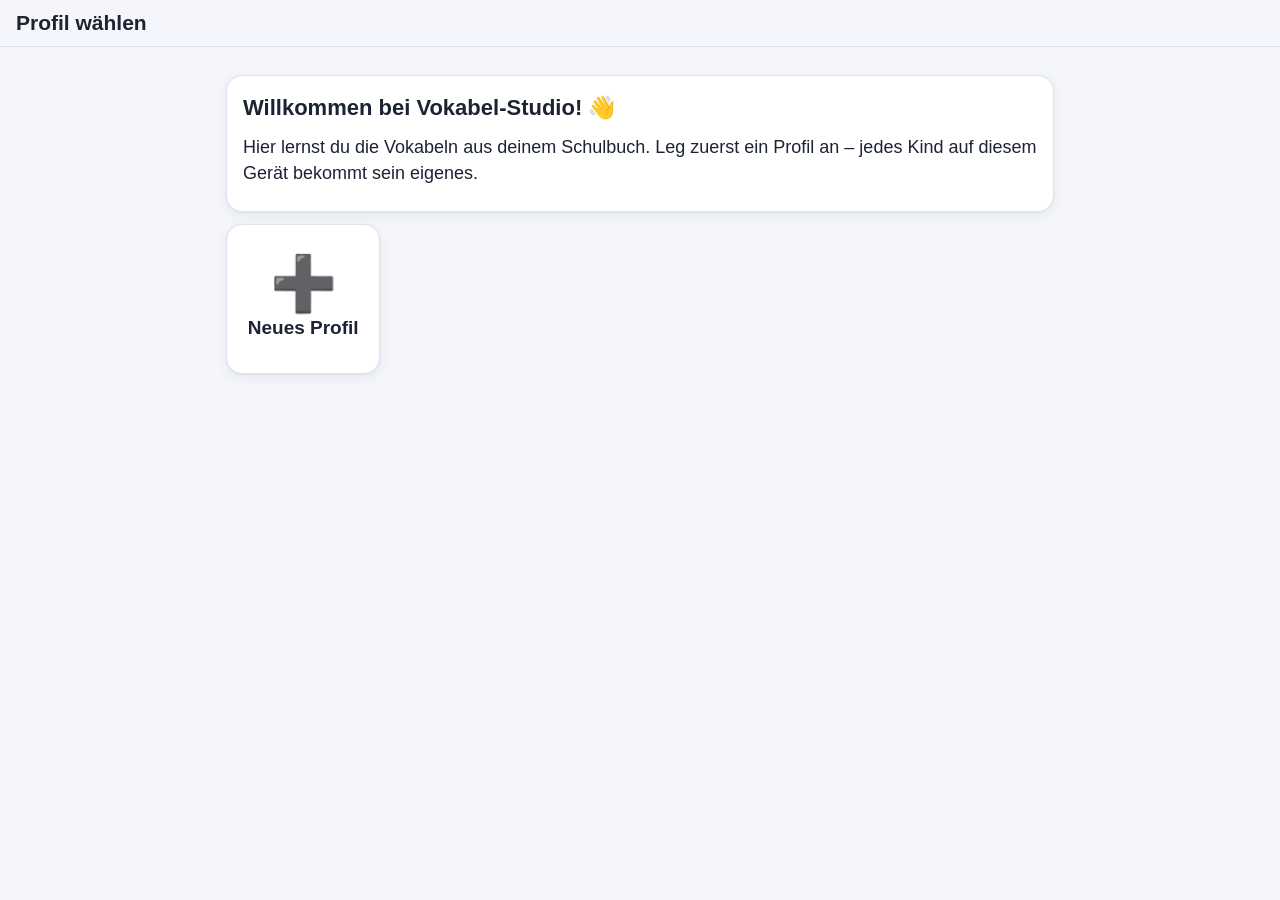
==== index.html @ c997cc0a "Stufe 1: Import, Bibliothek, Profile, Backup, Gerätetest - PWA-Grundgerüst mit Service Worker und Ic" ====
<!doctype html>
<html lang="de">
<head>
  <meta charset="utf-8">
  <meta name="viewport" content="width=device-width, initial-scale=1, viewport-fit=cover">
  <title>Vokabel-Studio</title>
  <meta name="description" content="Vokabeln aus dem Schulbuch lernen – Englisch und Latein">
  <meta name="theme-color" content="#2f5bd3">
  <meta name="apple-mobile-web-app-capable" content="yes">
  <meta name="mobile-web-app-capable" content="yes">
  <meta name="apple-mobile-web-app-status-bar-style" content="default">
  <meta name="apple-mobile-web-app-title" content="Vokabeln">
  <link rel="manifest" href="manifest.webmanifest">
  <link rel="icon" href="icons/icon-192.png" type="image/png">
  <link rel="apple-touch-icon" href="icons/apple-touch-icon.png">
  <link rel="stylesheet" href="css/app.css">
</head>
<body>
  <header class="topbar">
    <button class="topbar-back" id="btn-back" aria-label="Zurück" hidden>‹</button>
    <h1 class="topbar-title" id="title">Vokabel-Studio</h1>
    <button class="topbar-profile" id="btn-profile" aria-label="Profil wechseln" hidden></button>
  </header>
  <main id="app" tabindex="-1"></main>
  <div id="toast" role="status" aria-live="polite"></div>
  <noscript>Vokabel-Studio braucht JavaScript.</noscript>
  <script type="module" src="js/app.js"></script>
</body>
</html>
---- css/app.css ----
:root {
  --bg: #f4f6fb;
  --card: #ffffff;
  --text: #1c2333;
  --muted: #5d6679;
  --line: #dde2ec;
  --primary: #2f5bd3;
  --primary-ink: #ffffff;
  --primary-soft: #e6ecfb;
  --ok: #1f8a4c;
  --ok-soft: #e3f4ea;
  --warn: #a86400;
  --warn-soft: #fdf1dc;
  --err: #c2312b;
  --err-soft: #fbe5e4;
  --en: #2f5bd3;
  --la: #9b3d1f;
  --radius: 16px;
  --tap: 56px;
  --shadow: 0 1px 2px rgba(20, 30, 60, .06), 0 4px 14px rgba(20, 30, 60, .06);
  color-scheme: light;
}
@media (prefers-color-scheme: dark) {
  :root {
    --bg: #12151d; --card: #1c212c; --text: #eef1f7; --muted: #a2abbd; --line: #2e3544;
    --primary: #6d8ff0; --primary-ink: #0d1220; --primary-soft: #232d48;
    --ok: #4cc283; --ok-soft: #173326; --warn: #f0b04a; --warn-soft: #3a2c12;
    --err: #f07a73; --err-soft: #3d1c1b; --en: #8ba6f5; --la: #e59a7c;
    --shadow: none;
    color-scheme: dark;
  }
}

* { box-sizing: border-box; }
html { -webkit-text-size-adjust: 100%; }
body {
  margin: 0; background: var(--bg); color: var(--text);
  font: 18px/1.45 -apple-system, BlinkMacSystemFont, "SF Pro Text", "Segoe UI", Roboto, sans-serif;
  padding-bottom: env(safe-area-inset-bottom);
}
button, input, select, textarea { font: inherit; color: inherit; }

.topbar {
  position: sticky; top: 0; z-index: 10;
  display: flex; align-items: center; gap: 8px;
  padding: calc(8px + env(safe-area-inset-top)) max(16px, env(safe-area-inset-right)) 8px max(16px, env(safe-area-inset-left));
  background: var(--bg); border-bottom: 1px solid var(--line);
}
.topbar-title { flex: 1; margin: 0; font-size: 21px; font-weight: 700; white-space: nowrap; overflow: hidden; text-overflow: ellipsis; }
.topbar-back, .topbar-profile {
  min-width: 48px; height: 48px; border: 0; border-radius: 14px; background: var(--card);
  box-shadow: var(--shadow); font-size: 26px; cursor: pointer;
}
.topbar-back { font-size: 34px; line-height: 1; padding-bottom: 4px; }

main { max-width: 860px; margin: 0 auto; padding: 16px max(16px, env(safe-area-inset-left)) 48px; outline: none; }

h2 { font-size: 22px; margin: 24px 0 10px; }
h3 { font-size: 19px; margin: 18px 0 8px; }
p { margin: 8px 0; }
.muted { color: var(--muted); }
.small { font-size: 15px; }

.card {
  background: var(--card); border-radius: var(--radius); box-shadow: var(--shadow);
  padding: 16px; margin: 12px 0; border: 1px solid var(--line);
}
.grid { display: grid; gap: 12px; grid-template-columns: repeat(auto-fill, minmax(150px, 1fr)); }

.btn {
  display: inline-flex; align-items: center; justify-content: center; gap: 10px;
  min-height: var(--tap); padding: 10px 20px; border-radius: 14px;
  border: 2px solid transparent; background: var(--primary); color: var(--primary-ink);
  font-weight: 650; font-size: 18px; cursor: pointer; text-decoration: none; text-align: center;
  -webkit-tap-highlight-color: transparent; touch-action: manipulation;
}
.btn:active { transform: scale(.98); }
.btn[disabled] { opacity: .45; pointer-events: none; }
.btn.secondary { background: var(--card); color: var(--text); border-color: var(--line); }
.btn.soft { background: var(--primary-soft); color: var(--primary); }
.btn.danger { background: var(--err-soft); color: var(--err); }
.btn.block { display: flex; width: 100%; }
.btn-row { display: flex; flex-wrap: wrap; gap: 10px; margin: 12px 0; }
.btn-row .btn { flex: 1 1 180px; }

.tile {
  display: flex; flex-direction: column; justify-content: center; gap: 4px;
  min-height: 110px; padding: 16px; border-radius: var(--radius); border: 1px solid var(--line);
  background: var(--card); box-shadow: var(--shadow); color: var(--text); text-decoration: none; cursor: pointer;
  text-align: left; width: 100%;
}
.tile .tile-icon { font-size: 34px; line-height: 1; }
.tile .tile-title { font-weight: 700; font-size: 19px; }
.tile .tile-sub { color: var(--muted); font-size: 15px; }
.tile.soon { opacity: .55; }

.list { list-style: none; margin: 0; padding: 0; }
.list-item {
  display: flex; align-items: center; gap: 12px; min-height: var(--tap);
  padding: 12px 14px; border-bottom: 1px solid var(--line); text-decoration: none; color: var(--text);
}
.list-item:last-child { border-bottom: 0; }
.list-item .grow { flex: 1; min-width: 0; }
.list-item .chev { color: var(--muted); font-size: 24px; }
a.list-item:active { background: var(--primary-soft); }

.vok-wort { font-weight: 650; }
.vok-ipa { color: var(--muted); font-size: 15px; }
.vok-de { color: var(--muted); font-size: 16px; }

.badge {
  display: inline-block; padding: 2px 10px; border-radius: 999px; font-size: 14px; font-weight: 600;
  background: var(--primary-soft); color: var(--primary); white-space: nowrap;
}
.badge.en { background: var(--primary-soft); color: var(--en); }
.badge.la { background: color-mix(in srgb, var(--la) 15%, transparent); color: var(--la); }
.badge.warn { background: var(--warn-soft); color: var(--warn); }
.badge.err { background: var(--err-soft); color: var(--err); }
.badge.ok { background: var(--ok-soft); color: var(--ok); }

label { display: block; font-weight: 600; margin: 14px 0 6px; }
input[type=text], input[type=number], input[type=date], select, textarea {
  width: 100%; min-height: var(--tap); padding: 12px 14px; border-radius: 12px;
  border: 2px solid var(--line); background: var(--card); font-size: 18px;
}
textarea { min-height: 180px; font-family: ui-monospace, Menlo, Consolas, monospace; font-size: 15px; line-height: 1.4; }
input:focus, select:focus, textarea:focus { border-color: var(--primary); outline: none; }
.field-row { display: grid; gap: 10px; grid-template-columns: 1fr 1fr; }
@media (max-width: 520px) { .field-row { grid-template-columns: 1fr; } }

.steps { display: flex; gap: 6px; margin: 4px 0 16px; }
.steps span { flex: 1; height: 6px; border-radius: 3px; background: var(--line); }
.steps span.on { background: var(--primary); }

.prompt-box {
  white-space: pre-wrap; font-family: ui-monospace, Menlo, Consolas, monospace; font-size: 13px;
  max-height: 220px; overflow: auto; background: var(--bg); border-radius: 12px; padding: 12px; border: 1px solid var(--line);
}

.msg { border-radius: 12px; padding: 12px 14px; margin: 8px 0; }
.msg.err { background: var(--err-soft); color: var(--err); }
.msg.warn { background: var(--warn-soft); color: var(--warn); }
.msg.ok { background: var(--ok-soft); color: var(--ok); }
.msg.info { background: var(--primary-soft); color: var(--primary); }
.msg ul { margin: 6px 0 0; padding-left: 20px; }
.msg li { margin: 4px 0; }

.check-card { border-left: 6px solid var(--line); }
.check-card.unsicher { border-left-color: var(--warn); }
.check-card.fehlt { border-left-color: var(--err); }
.check-card.doppelt { border-left-color: var(--muted); opacity: .8; }
.check-head { display: flex; align-items: center; gap: 10px; flex-wrap: wrap; }
.check-head .grow { flex: 1; }
.switch { display: inline-flex; align-items: center; gap: 8px; font-weight: 600; margin: 0; cursor: pointer; }
.switch input { width: 26px; height: 26px; }

/* Lernkarte */
.flash { text-align: center; padding: 28px 16px; }
.flash .wort { font-size: 34px; font-weight: 750; margin: 6px 0; word-break: break-word; }
.flash .ipa { color: var(--muted); font-size: 19px; }
.flash .de { font-size: 24px; margin-top: 10px; }
.info-block { margin: 14px 0; }
.info-block h4 { margin: 0 0 6px; font-size: 15px; text-transform: uppercase; letter-spacing: .04em; color: var(--muted); }
.info-block ul { margin: 0; padding-left: 20px; }
.beispiel { margin: 8px 0; }
.beispiel .fr { font-weight: 600; }
.speak {
  min-width: 56px; height: 56px; border-radius: 50%; border: 0; font-size: 26px;
  background: var(--primary-soft); color: var(--primary); cursor: pointer;
}
.speak.small { min-width: 44px; height: 44px; font-size: 20px; }
.hinweis-latein { font-size: 15px; color: var(--la); margin-top: 6px; }

.profile-grid { display: grid; gap: 14px; grid-template-columns: repeat(auto-fill, minmax(150px, 1fr)); }
.profile-tile { min-height: 150px; align-items: center; text-align: center; }
.profile-tile .tile-icon { font-size: 54px; }
.emoji-pick { display: flex; flex-wrap: wrap; gap: 8px; }
.emoji-pick button {
  width: 56px; height: 56px; font-size: 30px; border-radius: 14px; border: 2px solid var(--line);
  background: var(--card); cursor: pointer;
}
.emoji-pick button.on { border-color: var(--primary); background: var(--primary-soft); }

#toast {
  position: fixed; left: 50%; bottom: calc(24px + env(safe-area-inset-bottom)); transform: translateX(-50%) translateY(140%);
  background: var(--text); color: var(--bg); padding: 14px 20px; border-radius: 14px; font-weight: 600;
  transition: transform .25s, opacity .25s; max-width: calc(100% - 32px); z-index: 50; pointer-events: none;
  opacity: 0;
}
#toast.show { transform: translateX(-50%) translateY(0); opacity: 1; }

details > summary { cursor: pointer; font-weight: 600; min-height: 44px; display: flex; align-items: center; }
.empty { text-align: center; padding: 30px 10px; color: var(--muted); }
.empty .big { font-size: 48px; }
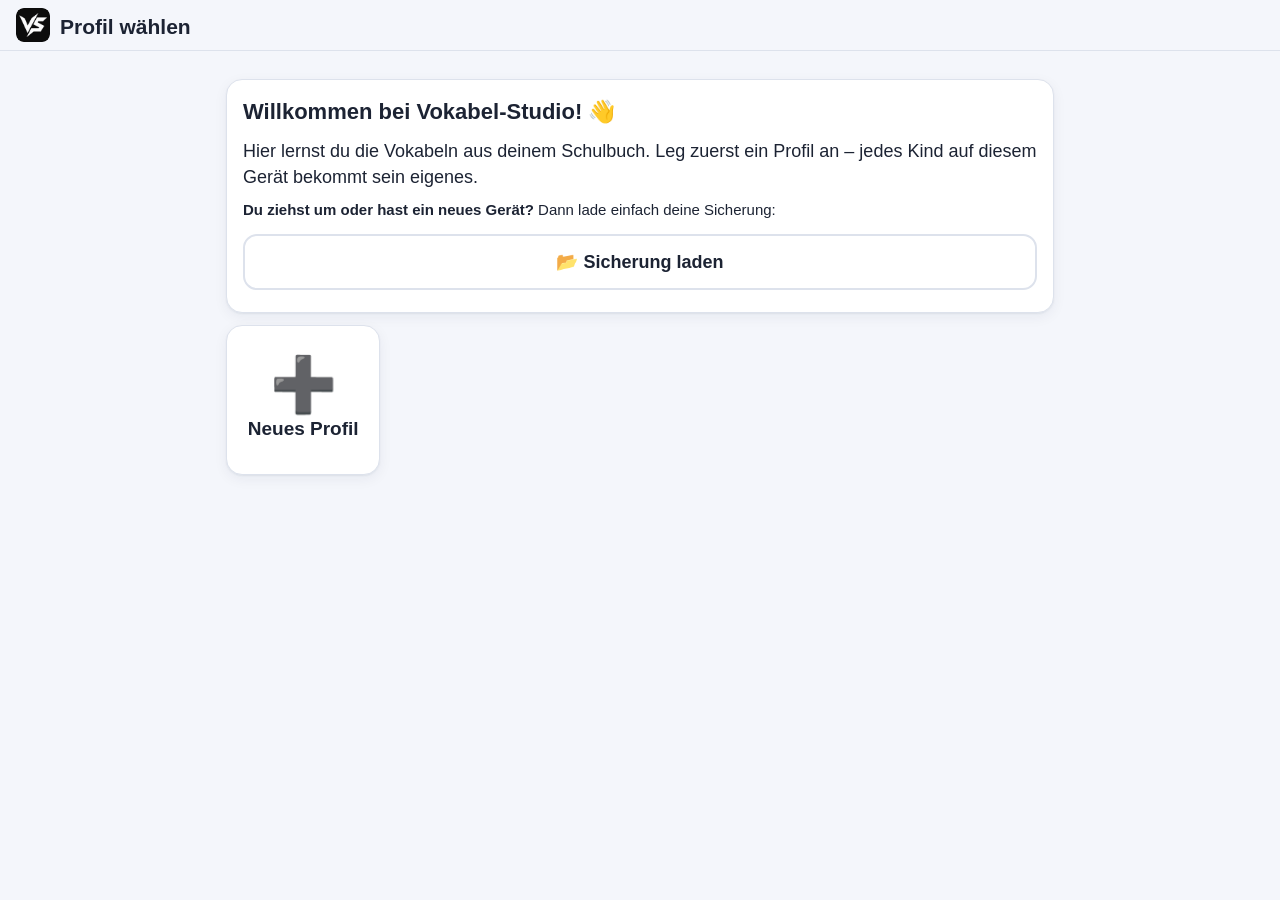
==== commit 88ef2e66: "Neues Logo als App-Symbol und in der Kopfzeile - Symbole 180/192/512 randlos, eigenes maskable-Symbo" ====
--- a/index.html
+++ b/index.html
@@ -1,29 +1,37 @@
-<!doctype html>
-<html lang="de">
-<head>
-  <meta charset="utf-8">
-  <meta name="viewport" content="width=device-width, initial-scale=1, viewport-fit=cover">
-  <title>Vokabel-Studio</title>
-  <meta name="description" content="Vokabeln aus dem Schulbuch lernen – Englisch und Latein">
-  <meta name="theme-color" content="#2f5bd3">
-  <meta name="apple-mobile-web-app-capable" content="yes">
-  <meta name="mobile-web-app-capable" content="yes">
-  <meta name="apple-mobile-web-app-status-bar-style" content="default">
-  <meta name="apple-mobile-web-app-title" content="Vokabeln">
-  <link rel="manifest" href="manifest.webmanifest">
-  <link rel="icon" href="icons/icon-192.png" type="image/png">
-  <link rel="apple-touch-icon" href="icons/apple-touch-icon.png">
-  <link rel="stylesheet" href="css/app.css">
-</head>
-<body>
-  <header class="topbar">
-    <button class="topbar-back" id="btn-back" aria-label="Zurück" hidden>‹</button>
-    <h1 class="topbar-title" id="title">Vokabel-Studio</h1>
-    <button class="topbar-profile" id="btn-profile" aria-label="Profil wechseln" hidden></button>
-  </header>
-  <main id="app" tabindex="-1"></main>
-  <div id="toast" role="status" aria-live="polite"></div>
-  <noscript>Vokabel-Studio braucht JavaScript.</noscript>
-  <script type="module" src="js/app.js"></script>
-</body>
-</html>
+<!doctype html>
+<html lang="de">
+<head>
+  <meta charset="utf-8">
+  <meta name="viewport" content="width=device-width, initial-scale=1, viewport-fit=cover">
+  <title>Vokabel-Studio</title>
+  <meta name="description" content="Vokabeln aus dem Schulbuch lernen – Englisch und Latein">
+  <meta name="theme-color" content="#2f5bd3">
+  <meta name="apple-mobile-web-app-capable" content="yes">
+  <meta name="mobile-web-app-capable" content="yes">
+  <meta name="apple-mobile-web-app-status-bar-style" content="default">
+  <meta name="apple-mobile-web-app-title" content="Vokabeln">
+  <link rel="manifest" href="manifest.webmanifest">
+  <link rel="icon" href="icons/logo-96.png" type="image/png">
+  <link rel="apple-touch-icon" href="icons/apple-touch-icon.png">
+  <link rel="stylesheet" href="css/app.css">
+  <script>
+    // Gemerktes Design sofort setzen, damit beim Start nichts hell aufblitzt
+    try {
+      var d = localStorage.getItem((/beta/i.test(location.pathname) ? 'vsb-' : 'vs-') + 'design');
+      if (d === 'dunkel') document.documentElement.dataset.theme = 'dark';
+      else if (d === 'hell') document.documentElement.dataset.theme = 'light';
+    } catch (e) { /* privat */ }
+  </script>
+</head>
+<body>
+  <header class="topbar">
+    <button class="topbar-back" id="btn-back" aria-label="Zurück" hidden>‹</button>
+    <h1 class="topbar-title" id="title">Vokabel-Studio</h1>
+    <button class="topbar-profile" id="btn-profile" aria-label="Profil wechseln" hidden></button>
+  </header>
+  <main id="app" tabindex="-1"></main>
+  <div id="toast" role="status" aria-live="polite"></div>
+  <noscript>Vokabel-Studio braucht JavaScript.</noscript>
+  <script type="module" src="js/app.js"></script>
+</body>
+</html>
--- a/css/app.css
+++ b/css/app.css
@@ -1,194 +1,314 @@
-:root {
-  --bg: #f4f6fb;
-  --card: #ffffff;
-  --text: #1c2333;
-  --muted: #5d6679;
-  --line: #dde2ec;
-  --primary: #2f5bd3;
-  --primary-ink: #ffffff;
-  --primary-soft: #e6ecfb;
-  --ok: #1f8a4c;
-  --ok-soft: #e3f4ea;
-  --warn: #a86400;
-  --warn-soft: #fdf1dc;
-  --err: #c2312b;
-  --err-soft: #fbe5e4;
-  --en: #2f5bd3;
-  --la: #9b3d1f;
-  --radius: 16px;
-  --tap: 56px;
-  --shadow: 0 1px 2px rgba(20, 30, 60, .06), 0 4px 14px rgba(20, 30, 60, .06);
-  color-scheme: light;
-}
-@media (prefers-color-scheme: dark) {
-  :root {
-    --bg: #12151d; --card: #1c212c; --text: #eef1f7; --muted: #a2abbd; --line: #2e3544;
-    --primary: #6d8ff0; --primary-ink: #0d1220; --primary-soft: #232d48;
-    --ok: #4cc283; --ok-soft: #173326; --warn: #f0b04a; --warn-soft: #3a2c12;
-    --err: #f07a73; --err-soft: #3d1c1b; --en: #8ba6f5; --la: #e59a7c;
-    --shadow: none;
-    color-scheme: dark;
-  }
-}
-
-* { box-sizing: border-box; }
-html { -webkit-text-size-adjust: 100%; }
-body {
-  margin: 0; background: var(--bg); color: var(--text);
-  font: 18px/1.45 -apple-system, BlinkMacSystemFont, "SF Pro Text", "Segoe UI", Roboto, sans-serif;
-  padding-bottom: env(safe-area-inset-bottom);
-}
-button, input, select, textarea { font: inherit; color: inherit; }
-
-.topbar {
-  position: sticky; top: 0; z-index: 10;
-  display: flex; align-items: center; gap: 8px;
-  padding: calc(8px + env(safe-area-inset-top)) max(16px, env(safe-area-inset-right)) 8px max(16px, env(safe-area-inset-left));
-  background: var(--bg); border-bottom: 1px solid var(--line);
-}
-.topbar-title { flex: 1; margin: 0; font-size: 21px; font-weight: 700; white-space: nowrap; overflow: hidden; text-overflow: ellipsis; }
-.topbar-back, .topbar-profile {
-  min-width: 48px; height: 48px; border: 0; border-radius: 14px; background: var(--card);
-  box-shadow: var(--shadow); font-size: 26px; cursor: pointer;
-}
-.topbar-back { font-size: 34px; line-height: 1; padding-bottom: 4px; }
-
-main { max-width: 860px; margin: 0 auto; padding: 16px max(16px, env(safe-area-inset-left)) 48px; outline: none; }
-
-h2 { font-size: 22px; margin: 24px 0 10px; }
-h3 { font-size: 19px; margin: 18px 0 8px; }
-p { margin: 8px 0; }
-.muted { color: var(--muted); }
-.small { font-size: 15px; }
-
-.card {
-  background: var(--card); border-radius: var(--radius); box-shadow: var(--shadow);
-  padding: 16px; margin: 12px 0; border: 1px solid var(--line);
-}
-.grid { display: grid; gap: 12px; grid-template-columns: repeat(auto-fill, minmax(150px, 1fr)); }
-
-.btn {
-  display: inline-flex; align-items: center; justify-content: center; gap: 10px;
-  min-height: var(--tap); padding: 10px 20px; border-radius: 14px;
-  border: 2px solid transparent; background: var(--primary); color: var(--primary-ink);
-  font-weight: 650; font-size: 18px; cursor: pointer; text-decoration: none; text-align: center;
-  -webkit-tap-highlight-color: transparent; touch-action: manipulation;
-}
-.btn:active { transform: scale(.98); }
-.btn[disabled] { opacity: .45; pointer-events: none; }
-.btn.secondary { background: var(--card); color: var(--text); border-color: var(--line); }
-.btn.soft { background: var(--primary-soft); color: var(--primary); }
-.btn.danger { background: var(--err-soft); color: var(--err); }
-.btn.block { display: flex; width: 100%; }
-.btn-row { display: flex; flex-wrap: wrap; gap: 10px; margin: 12px 0; }
-.btn-row .btn { flex: 1 1 180px; }
-
-.tile {
-  display: flex; flex-direction: column; justify-content: center; gap: 4px;
-  min-height: 110px; padding: 16px; border-radius: var(--radius); border: 1px solid var(--line);
-  background: var(--card); box-shadow: var(--shadow); color: var(--text); text-decoration: none; cursor: pointer;
-  text-align: left; width: 100%;
-}
-.tile .tile-icon { font-size: 34px; line-height: 1; }
-.tile .tile-title { font-weight: 700; font-size: 19px; }
-.tile .tile-sub { color: var(--muted); font-size: 15px; }
-.tile.soon { opacity: .55; }
-
-.list { list-style: none; margin: 0; padding: 0; }
-.list-item {
-  display: flex; align-items: center; gap: 12px; min-height: var(--tap);
-  padding: 12px 14px; border-bottom: 1px solid var(--line); text-decoration: none; color: var(--text);
-}
-.list-item:last-child { border-bottom: 0; }
-.list-item .grow { flex: 1; min-width: 0; }
-.list-item .chev { color: var(--muted); font-size: 24px; }
-a.list-item:active { background: var(--primary-soft); }
-
-.vok-wort { font-weight: 650; }
-.vok-ipa { color: var(--muted); font-size: 15px; }
-.vok-de { color: var(--muted); font-size: 16px; }
-
-.badge {
-  display: inline-block; padding: 2px 10px; border-radius: 999px; font-size: 14px; font-weight: 600;
-  background: var(--primary-soft); color: var(--primary); white-space: nowrap;
-}
-.badge.en { background: var(--primary-soft); color: var(--en); }
-.badge.la { background: color-mix(in srgb, var(--la) 15%, transparent); color: var(--la); }
-.badge.warn { background: var(--warn-soft); color: var(--warn); }
-.badge.err { background: var(--err-soft); color: var(--err); }
-.badge.ok { background: var(--ok-soft); color: var(--ok); }
-
-label { display: block; font-weight: 600; margin: 14px 0 6px; }
-input[type=text], input[type=number], input[type=date], select, textarea {
-  width: 100%; min-height: var(--tap); padding: 12px 14px; border-radius: 12px;
-  border: 2px solid var(--line); background: var(--card); font-size: 18px;
-}
-textarea { min-height: 180px; font-family: ui-monospace, Menlo, Consolas, monospace; font-size: 15px; line-height: 1.4; }
-input:focus, select:focus, textarea:focus { border-color: var(--primary); outline: none; }
-.field-row { display: grid; gap: 10px; grid-template-columns: 1fr 1fr; }
-@media (max-width: 520px) { .field-row { grid-template-columns: 1fr; } }
-
-.steps { display: flex; gap: 6px; margin: 4px 0 16px; }
-.steps span { flex: 1; height: 6px; border-radius: 3px; background: var(--line); }
-.steps span.on { background: var(--primary); }
-
-.prompt-box {
-  white-space: pre-wrap; font-family: ui-monospace, Menlo, Consolas, monospace; font-size: 13px;
-  max-height: 220px; overflow: auto; background: var(--bg); border-radius: 12px; padding: 12px; border: 1px solid var(--line);
-}
-
-.msg { border-radius: 12px; padding: 12px 14px; margin: 8px 0; }
-.msg.err { background: var(--err-soft); color: var(--err); }
-.msg.warn { background: var(--warn-soft); color: var(--warn); }
-.msg.ok { background: var(--ok-soft); color: var(--ok); }
-.msg.info { background: var(--primary-soft); color: var(--primary); }
-.msg ul { margin: 6px 0 0; padding-left: 20px; }
-.msg li { margin: 4px 0; }
-
-.check-card { border-left: 6px solid var(--line); }
-.check-card.unsicher { border-left-color: var(--warn); }
-.check-card.fehlt { border-left-color: var(--err); }
-.check-card.doppelt { border-left-color: var(--muted); opacity: .8; }
-.check-head { display: flex; align-items: center; gap: 10px; flex-wrap: wrap; }
-.check-head .grow { flex: 1; }
-.switch { display: inline-flex; align-items: center; gap: 8px; font-weight: 600; margin: 0; cursor: pointer; }
-.switch input { width: 26px; height: 26px; }
-
-/* Lernkarte */
-.flash { text-align: center; padding: 28px 16px; }
-.flash .wort { font-size: 34px; font-weight: 750; margin: 6px 0; word-break: break-word; }
-.flash .ipa { color: var(--muted); font-size: 19px; }
-.flash .de { font-size: 24px; margin-top: 10px; }
-.info-block { margin: 14px 0; }
-.info-block h4 { margin: 0 0 6px; font-size: 15px; text-transform: uppercase; letter-spacing: .04em; color: var(--muted); }
-.info-block ul { margin: 0; padding-left: 20px; }
-.beispiel { margin: 8px 0; }
-.beispiel .fr { font-weight: 600; }
-.speak {
-  min-width: 56px; height: 56px; border-radius: 50%; border: 0; font-size: 26px;
-  background: var(--primary-soft); color: var(--primary); cursor: pointer;
-}
-.speak.small { min-width: 44px; height: 44px; font-size: 20px; }
-.hinweis-latein { font-size: 15px; color: var(--la); margin-top: 6px; }
-
-.profile-grid { display: grid; gap: 14px; grid-template-columns: repeat(auto-fill, minmax(150px, 1fr)); }
-.profile-tile { min-height: 150px; align-items: center; text-align: center; }
-.profile-tile .tile-icon { font-size: 54px; }
-.emoji-pick { display: flex; flex-wrap: wrap; gap: 8px; }
-.emoji-pick button {
-  width: 56px; height: 56px; font-size: 30px; border-radius: 14px; border: 2px solid var(--line);
-  background: var(--card); cursor: pointer;
-}
-.emoji-pick button.on { border-color: var(--primary); background: var(--primary-soft); }
-
-#toast {
-  position: fixed; left: 50%; bottom: calc(24px + env(safe-area-inset-bottom)); transform: translateX(-50%) translateY(140%);
-  background: var(--text); color: var(--bg); padding: 14px 20px; border-radius: 14px; font-weight: 600;
-  transition: transform .25s, opacity .25s; max-width: calc(100% - 32px); z-index: 50; pointer-events: none;
-  opacity: 0;
-}
-#toast.show { transform: translateX(-50%) translateY(0); opacity: 1; }
-
-details > summary { cursor: pointer; font-weight: 600; min-height: 44px; display: flex; align-items: center; }
-.empty { text-align: center; padding: 30px 10px; color: var(--muted); }
-.empty .big { font-size: 48px; }
+:root {
+  --bg: #f4f6fb;
+  --card: #ffffff;
+  --text: #1c2333;
+  --muted: #5d6679;
+  --line: #dde2ec;
+  --primary: #2f5bd3;
+  --primary-ink: #ffffff;
+  --primary-soft: #e6ecfb;
+  --ok: #1f8a4c;
+  --ok-soft: #e3f4ea;
+  --warn: #a86400;
+  --warn-soft: #fdf1dc;
+  --err: #c2312b;
+  --err-soft: #fbe5e4;
+  --en: #2f5bd3;
+  --la: #9b3d1f;
+  --radius: 16px;
+  --tap: 56px;
+  --shadow: 0 1px 2px rgba(20, 30, 60, .06), 0 4px 14px rgba(20, 30, 60, .06);
+  color-scheme: light;
+}
+/* Dunkel: automatisch nach Gerät (außer „Hell“ gewählt) oder fest „Dunkel“ (Einstellungen › Darstellung) */
+@media (prefers-color-scheme: dark) {
+  :root:not([data-theme="light"]) {
+    --bg: #12151d; --card: #1c212c; --text: #eef1f7; --muted: #a2abbd; --line: #2e3544;
+    --primary: #6d8ff0; --primary-ink: #0d1220; --primary-soft: #232d48;
+    --ok: #4cc283; --ok-soft: #173326; --warn: #f0b04a; --warn-soft: #3a2c12;
+    --err: #f07a73; --err-soft: #3d1c1b; --en: #8ba6f5; --la: #e59a7c;
+    --shadow: none;
+    color-scheme: dark;
+  }
+}
+:root[data-theme="dark"] {
+    --bg: #12151d; --card: #1c212c; --text: #eef1f7; --muted: #a2abbd; --line: #2e3544;
+    --primary: #6d8ff0; --primary-ink: #0d1220; --primary-soft: #232d48;
+    --ok: #4cc283; --ok-soft: #173326; --warn: #f0b04a; --warn-soft: #3a2c12;
+    --err: #f07a73; --err-soft: #3d1c1b; --en: #8ba6f5; --la: #e59a7c;
+    --shadow: none;
+    color-scheme: dark;
+}
+
+* { box-sizing: border-box; }
+html { -webkit-text-size-adjust: 100%; }
+body {
+  margin: 0; background: var(--bg); color: var(--text);
+  font: 18px/1.45 -apple-system, BlinkMacSystemFont, "SF Pro Text", "Segoe UI", Roboto, sans-serif;
+  padding-bottom: env(safe-area-inset-bottom);
+}
+button, input, select, textarea { font: inherit; color: inherit; }
+
+.topbar {
+  position: sticky; top: 0; z-index: 10;
+  display: flex; align-items: center; gap: 8px;
+  padding: calc(8px + env(safe-area-inset-top)) max(16px, env(safe-area-inset-right)) 8px max(16px, env(safe-area-inset-left));
+  background: var(--bg); border-bottom: 1px solid var(--line);
+}
+.topbar-title { flex: 1; margin: 0; font-size: 21px; font-weight: 700; white-space: nowrap; overflow: hidden; text-overflow: ellipsis; }
+.topbar-back, .topbar-profile {
+  min-width: 48px; height: 48px; border: 0; border-radius: 14px; background: var(--card);
+  box-shadow: var(--shadow); font-size: 26px; cursor: pointer;
+}
+.topbar-back { font-size: 34px; line-height: 1; padding-bottom: 4px; }
+
+main { max-width: 860px; margin: 0 auto; padding: 16px max(16px, env(safe-area-inset-left)) 48px; outline: none; }
+
+h2 { font-size: 22px; margin: 24px 0 10px; }
+h3 { font-size: 19px; margin: 18px 0 8px; }
+p { margin: 8px 0; }
+.muted { color: var(--muted); }
+.small { font-size: 15px; }
+
+.card {
+  background: var(--card); border-radius: var(--radius); box-shadow: var(--shadow);
+  padding: 16px; margin: 12px 0; border: 1px solid var(--line);
+}
+.grid { display: grid; gap: 12px; grid-template-columns: repeat(auto-fill, minmax(150px, 1fr)); }
+
+.btn {
+  display: inline-flex; align-items: center; justify-content: center; gap: 10px;
+  min-height: var(--tap); padding: 10px 20px; border-radius: 14px;
+  border: 2px solid transparent; background: var(--primary); color: var(--primary-ink);
+  font-weight: 650; font-size: 18px; cursor: pointer; text-decoration: none; text-align: center;
+  -webkit-tap-highlight-color: transparent; touch-action: manipulation;
+}
+.btn:active { transform: scale(.98); }
+.btn[disabled] { opacity: .45; pointer-events: none; }
+.btn.secondary { background: var(--card); color: var(--text); border-color: var(--line); }
+.btn.soft { background: var(--primary-soft); color: var(--primary); }
+.btn.danger { background: var(--err-soft); color: var(--err); }
+.btn.block { display: flex; width: 100%; }
+.btn-row { display: flex; flex-wrap: wrap; gap: 10px; margin: 12px 0; }
+.btn-row .btn { flex: 1 1 180px; }
+
+.tile {
+  display: flex; flex-direction: column; justify-content: center; gap: 4px;
+  min-height: 110px; padding: 16px; border-radius: var(--radius); border: 1px solid var(--line);
+  background: var(--card); box-shadow: var(--shadow); color: var(--text); text-decoration: none; cursor: pointer;
+  text-align: left; width: 100%;
+}
+.tile .tile-icon { font-size: 34px; line-height: 1; }
+.tile .tile-title { font-weight: 700; font-size: 19px; }
+.tile .tile-sub { color: var(--muted); font-size: 15px; }
+.tile.soon { opacity: .55; }
+
+.list { list-style: none; margin: 0; padding: 0; }
+.list-item {
+  display: flex; align-items: center; gap: 12px; min-height: var(--tap);
+  padding: 12px 14px; border-bottom: 1px solid var(--line); text-decoration: none; color: var(--text);
+}
+.list-item:last-child { border-bottom: 0; }
+.list-item .grow { flex: 1; min-width: 0; }
+.list-item .chev { color: var(--muted); font-size: 24px; }
+a.list-item:active { background: var(--primary-soft); }
+
+.vok-wort { font-weight: 650; }
+.vok-ipa { color: var(--muted); font-size: 15px; }
+.vok-de { color: var(--muted); font-size: 16px; }
+
+.badge {
+  display: inline-block; padding: 2px 10px; border-radius: 999px; font-size: 14px; font-weight: 600;
+  background: var(--primary-soft); color: var(--primary); white-space: nowrap;
+}
+.badge.en { background: var(--primary-soft); color: var(--en); }
+.badge.la { background: color-mix(in srgb, var(--la) 15%, transparent); color: var(--la); }
+.badge.warn { background: var(--warn-soft); color: var(--warn); }
+.badge.err { background: var(--err-soft); color: var(--err); }
+.badge.ok { background: var(--ok-soft); color: var(--ok); }
+
+label { display: block; font-weight: 600; margin: 14px 0 6px; }
+input[type=text], input[type=number], input[type=date], select, textarea {
+  width: 100%; min-height: var(--tap); padding: 12px 14px; border-radius: 12px;
+  border: 2px solid var(--line); background: var(--card); font-size: 18px;
+}
+textarea { min-height: 180px; font-family: ui-monospace, Menlo, Consolas, monospace; font-size: 15px; line-height: 1.4; }
+input:focus, select:focus, textarea:focus { border-color: var(--primary); outline: none; }
+.field-row { display: grid; gap: 10px; grid-template-columns: 1fr 1fr; }
+@media (max-width: 520px) { .field-row { grid-template-columns: 1fr; } }
+
+.steps { display: flex; gap: 6px; margin: 4px 0 16px; }
+.steps span { flex: 1; height: 6px; border-radius: 3px; background: var(--line); }
+.steps span.on { background: var(--primary); }
+
+.prompt-box {
+  white-space: pre-wrap; font-family: ui-monospace, Menlo, Consolas, monospace; font-size: 13px;
+  max-height: 220px; overflow: auto; background: var(--bg); border-radius: 12px; padding: 12px; border: 1px solid var(--line);
+}
+
+.msg { border-radius: 12px; padding: 12px 14px; margin: 8px 0; }
+.msg.err { background: var(--err-soft); color: var(--err); }
+.msg.warn { background: var(--warn-soft); color: var(--warn); }
+.msg.ok { background: var(--ok-soft); color: var(--ok); }
+.msg.info { background: var(--primary-soft); color: var(--primary); }
+.msg ul { margin: 6px 0 0; padding-left: 20px; }
+.msg li { margin: 4px 0; }
+
+.check-card { border-left: 6px solid var(--line); }
+.check-card.unsicher { border-left-color: var(--warn); }
+.check-card.fehlt { border-left-color: var(--err); }
+.check-card.doppelt { border-left-color: var(--muted); opacity: .8; }
+.check-head { display: flex; align-items: center; gap: 10px; flex-wrap: wrap; }
+.check-head .grow { flex: 1; }
+.switch { display: inline-flex; align-items: center; gap: 8px; font-weight: 600; margin: 0; cursor: pointer; }
+.switch input { width: 26px; height: 26px; }
+
+/* Lernkarte */
+.flash { text-align: center; padding: 28px 16px; }
+.flash .wort { font-size: 34px; font-weight: 750; margin: 6px 0; word-break: break-word; }
+.flash .ipa { color: var(--muted); font-size: 19px; }
+.flash .de { font-size: 24px; margin-top: 10px; }
+.info-block { margin: 14px 0; }
+.info-block h4 { margin: 0 0 6px; font-size: 15px; text-transform: uppercase; letter-spacing: .04em; color: var(--muted); }
+.info-block ul { margin: 0; padding-left: 20px; }
+.beispiel { margin: 8px 0; }
+.beispiel .fr { font-weight: 600; }
+.speak {
+  min-width: 56px; height: 56px; border-radius: 50%; border: 0; font-size: 26px;
+  background: var(--primary-soft); color: var(--primary); cursor: pointer;
+}
+.speak.small { min-width: 44px; height: 44px; font-size: 20px; }
+.hinweis-latein { font-size: 15px; color: var(--la); margin-top: 6px; }
+
+.profile-grid { display: grid; gap: 14px; grid-template-columns: repeat(auto-fill, minmax(150px, 1fr)); }
+.profile-tile { min-height: 150px; align-items: center; text-align: center; }
+.profile-tile .tile-icon { font-size: 54px; }
+.emoji-pick { display: flex; flex-wrap: wrap; gap: 8px; }
+.emoji-pick button {
+  width: 56px; height: 56px; font-size: 30px; border-radius: 14px; border: 2px solid var(--line);
+  background: var(--card); cursor: pointer;
+}
+.emoji-pick button.on { border-color: var(--primary); background: var(--primary-soft); }
+
+#toast {
+  position: fixed; left: 50%; bottom: calc(24px + env(safe-area-inset-bottom)); transform: translateX(-50%) translateY(140%);
+  background: var(--text); color: var(--bg); padding: 14px 20px; border-radius: 14px; font-weight: 600;
+  transition: transform .25s, opacity .25s; max-width: calc(100% - 32px); z-index: 50; pointer-events: none;
+  opacity: 0;
+}
+#toast.show { transform: translateX(-50%) translateY(0); opacity: 1; }
+
+details > summary { cursor: pointer; font-weight: 600; min-height: 44px; display: flex; align-items: center; }
+.empty { text-align: center; padding: 30px 10px; color: var(--muted); }
+.empty .big { font-size: 48px; }
+
+/* ---------- Stufe 2–4 ---------- */
+.btn.ok { background: var(--ok); color: #fff; }
+.tile[disabled] { opacity: .4; pointer-events: none; }
+.tile[hidden] { display: none; }
+.sess-head { display: flex; align-items: center; gap: 12px; font-weight: 600; margin-bottom: 8px; }
+.sess-head .grow { flex: 1; }
+.bar { display: block; height: 10px; border-radius: 5px; background: var(--line); overflow: hidden; }
+.bar span { display: block; height: 100%; background: var(--primary); transition: width .3s; }
+.mc { display: grid; gap: 10px; margin: 12px 0; }
+.mc .btn { min-height: 64px; font-size: 19px; }
+.sb-ziel { min-height: 76px; padding: 10px; border: 2px dashed var(--line); border-radius: 14px; display: flex; flex-wrap: wrap; gap: 8px; align-items: center; margin: 12px 0; background: var(--card); }
+.sb-pool { display: flex; flex-wrap: wrap; gap: 8px; margin: 12px 0; }
+.sb-tok { min-height: 52px; padding: 8px 16px; border-radius: 12px; border: 2px solid var(--line); background: var(--card); font-size: 19px; font-weight: 600; cursor: pointer; }
+.sb-tok.on { border-color: var(--primary); background: var(--primary-soft); color: var(--primary); }
+.sb-pool .sb-tok[disabled] { visibility: hidden; }
+.formtab { width: 100%; border-collapse: collapse; margin: 10px 0; background: var(--card); border-radius: 12px; overflow: hidden; }
+.formtab th, .formtab td { padding: 8px 10px; border-bottom: 1px solid var(--line); text-align: left; }
+.formtab th { color: var(--muted); font-weight: 600; font-size: 15px; }
+.prozent { font-size: 54px; font-weight: 800; line-height: 1.1; }
+.prozent.ok { color: var(--ok); } .prozent.warn { color: var(--warn); } .prozent.err { color: var(--err); }
+.kasten, .woche { display: flex; gap: 6px; align-items: flex-end; margin: 10px 0; }
+.kasten > div, .woche > div { flex: 1; display: flex; flex-direction: column; align-items: center; gap: 2px; font-size: 13px; }
+.kasten span, .woche span { display: block; width: 100%; max-width: 44px; background: var(--primary); border-radius: 6px 6px 2px 2px; min-height: 2px; }
+.kasten small, .woche small { color: var(--muted); }
+.card.heute { border: 2px solid var(--primary); }
+.stat { text-align: center; }
+.stat .big { font-size: 34px; }
+.stat .zahl { font-size: 30px; font-weight: 800; }
+.abzeichen { display: grid; gap: 10px; grid-template-columns: repeat(auto-fill, minmax(150px, 1fr)); }
+.abzeichen .card { text-align: center; margin: 0; }
+.abzeichen .big { font-size: 40px; }
+.abzeichen .gesperrt { filter: grayscale(1); opacity: .45; }
+.druck h2 { margin: 0 0 4px; }
+.testtab { width: 100%; border-collapse: collapse; margin-top: 10px; }
+.testtab td { padding: 10px 6px; border-bottom: 1px solid var(--line); vertical-align: bottom; }
+.testtab td.nr { width: 36px; color: var(--muted); }
+.testtab td.leer { width: 50%; border-bottom: 1px solid #999; }
+.testtab td.loes { width: 50%; font-weight: 600; }
+.seitenumbruch { height: 30px; }
+@media print {
+  .topbar, .no-print, #toast { display: none !important; }
+  body { background: #fff; color: #000; font-size: 13pt; }
+  main { max-width: none; padding: 0; }
+  .seitenumbruch { page-break-after: always; break-after: page; height: 0; }
+  .testtab td { border-color: #bbb; }
+}
+
+.anbieter { border-bottom: 1px solid var(--line); }
+.anbieter:last-child { border-bottom: 0; }
+.anbieter p { margin: 0 0 12px; }
+.ordner-kopf { display: flex; align-items: center; gap: 10px; margin: 6px 0 4px; }
+.ordner-kopf .grow { flex: 1; min-width: 0; word-break: break-word; }
+.ordner-icon { font-size: 34px; }
+
+/* ---------- Figuren ---------- */
+.ava-ini {
+  display: inline-flex; align-items: center; justify-content: center; border-radius: 50%;
+  width: 1.25em; height: 1.25em; font-size: .9em; color: #fff; font-weight: 800; letter-spacing: .02em;
+  vertical-align: middle; line-height: 1; font-family: -apple-system, "Segoe UI", Roboto, sans-serif;
+}
+.topbar-profile .ava-ini { width: 34px; height: 34px; font-size: 14px; }
+.ava-vorschau { font-size: 56px; line-height: 1.2; margin: 4px 0 8px; min-height: 70px; display: flex; align-items: center; }
+.ava-tabs { display: flex; gap: 8px; overflow-x: auto; padding: 2px 0 10px; -webkit-overflow-scrolling: touch; scrollbar-width: none; }
+.ava-tabs::-webkit-scrollbar { display: none; }
+.chip {
+  flex: 0 0 auto; min-height: 44px; padding: 8px 14px; border-radius: 999px; border: 2px solid var(--line);
+  background: var(--card); font-weight: 600; font-size: 15px; cursor: pointer; white-space: nowrap;
+}
+.chip.on { border-color: var(--primary); background: var(--primary-soft); color: var(--primary); }
+.emoji-pick button.farbe { border: 3px solid transparent; }
+.emoji-pick button.farbe.on { border-color: var(--text); box-shadow: 0 0 0 2px var(--card) inset; }
+
+/* ---------- Erfolgs-Animationen ---------- */
+.fx-canvas { position: fixed; inset: 0; width: 100vw; height: 100vh; pointer-events: none; z-index: 90; }
+.fx-badge {
+  position: fixed; inset: 0; z-index: 95; display: flex; align-items: center; justify-content: center;
+  background: rgba(10, 15, 30, .35); animation: fx-ein .25s ease-out; cursor: pointer; padding: 16px;
+}
+.fx-badge.weg { animation: fx-aus .35s ease-in forwards; }
+.fx-badge-karte {
+  background: var(--card); color: var(--text); border-radius: 22px; padding: 26px 28px; text-align: center; max-width: 320px;
+  box-shadow: 0 20px 60px rgba(0, 0, 0, .3); animation: fx-plopp .55s cubic-bezier(.2, 1.6, .4, 1);
+}
+.fx-badge-icon { font-size: 72px; line-height: 1.1; animation: fx-wackeln 1s ease-in-out .4s 2; }
+.fx-punkte {
+  position: fixed; z-index: 92; transform: translate(-50%, 0); pointer-events: none;
+  font-weight: 800; font-size: 22px; color: var(--warn); text-shadow: 0 1px 0 var(--card);
+  animation: fx-hoch 1.1s ease-out forwards;
+}
+.fx-puls { animation: fx-puls .6s ease-out; }
+@keyframes fx-ein { from { opacity: 0; } to { opacity: 1; } }
+@keyframes fx-aus { to { opacity: 0; } }
+@keyframes fx-plopp { from { transform: scale(.3); opacity: 0; } to { transform: scale(1); opacity: 1; } }
+@keyframes fx-wackeln { 0%, 100% { transform: rotate(0); } 25% { transform: rotate(-12deg) scale(1.1); } 75% { transform: rotate(12deg) scale(1.1); } }
+@keyframes fx-hoch { from { opacity: 1; transform: translate(-50%, 0) scale(1); } to { opacity: 0; transform: translate(-50%, -70px) scale(1.3); } }
+@keyframes fx-puls { 0% { transform: scale(1); } 30% { transform: scale(1.04); box-shadow: 0 0 0 6px color-mix(in srgb, var(--ok) 30%, transparent); } 100% { transform: scale(1); } }
+@media (prefers-reduced-motion: reduce) { .fx-badge, .fx-badge-karte, .fx-badge-icon, .fx-punkte, .fx-puls { animation: none !important; } }
+
+/* hidden-Attribut gewinnt immer (z. B. gegen display:flex) */
+[hidden] { display: none !important; }
+.diktat-tipp { font-size: 15px; margin: 8px 0; padding: 10px 12px; border-radius: 12px; background: var(--primary-soft); color: var(--primary); }
+
+/* ---------- KI ---------- */
+.ki-karte { border: 2px solid var(--primary); }
+.ki-antwort { background: var(--primary-soft); border-color: transparent; line-height: 1.5; }
+.spinner { display: inline-block; width: 16px; height: 16px; border: 3px solid currentColor; border-right-color: transparent; border-radius: 50%; vertical-align: -3px; margin-right: 6px; animation: dreh .8s linear infinite; }
+@keyframes dreh { to { transform: rotate(360deg); } }
+.card.umzug { border: 2px solid var(--warn); background: var(--warn-soft); }
+
+.titel-logo { width: 34px; height: 34px; vertical-align: -8px; margin-right: 10px; border-radius: 8px; }
